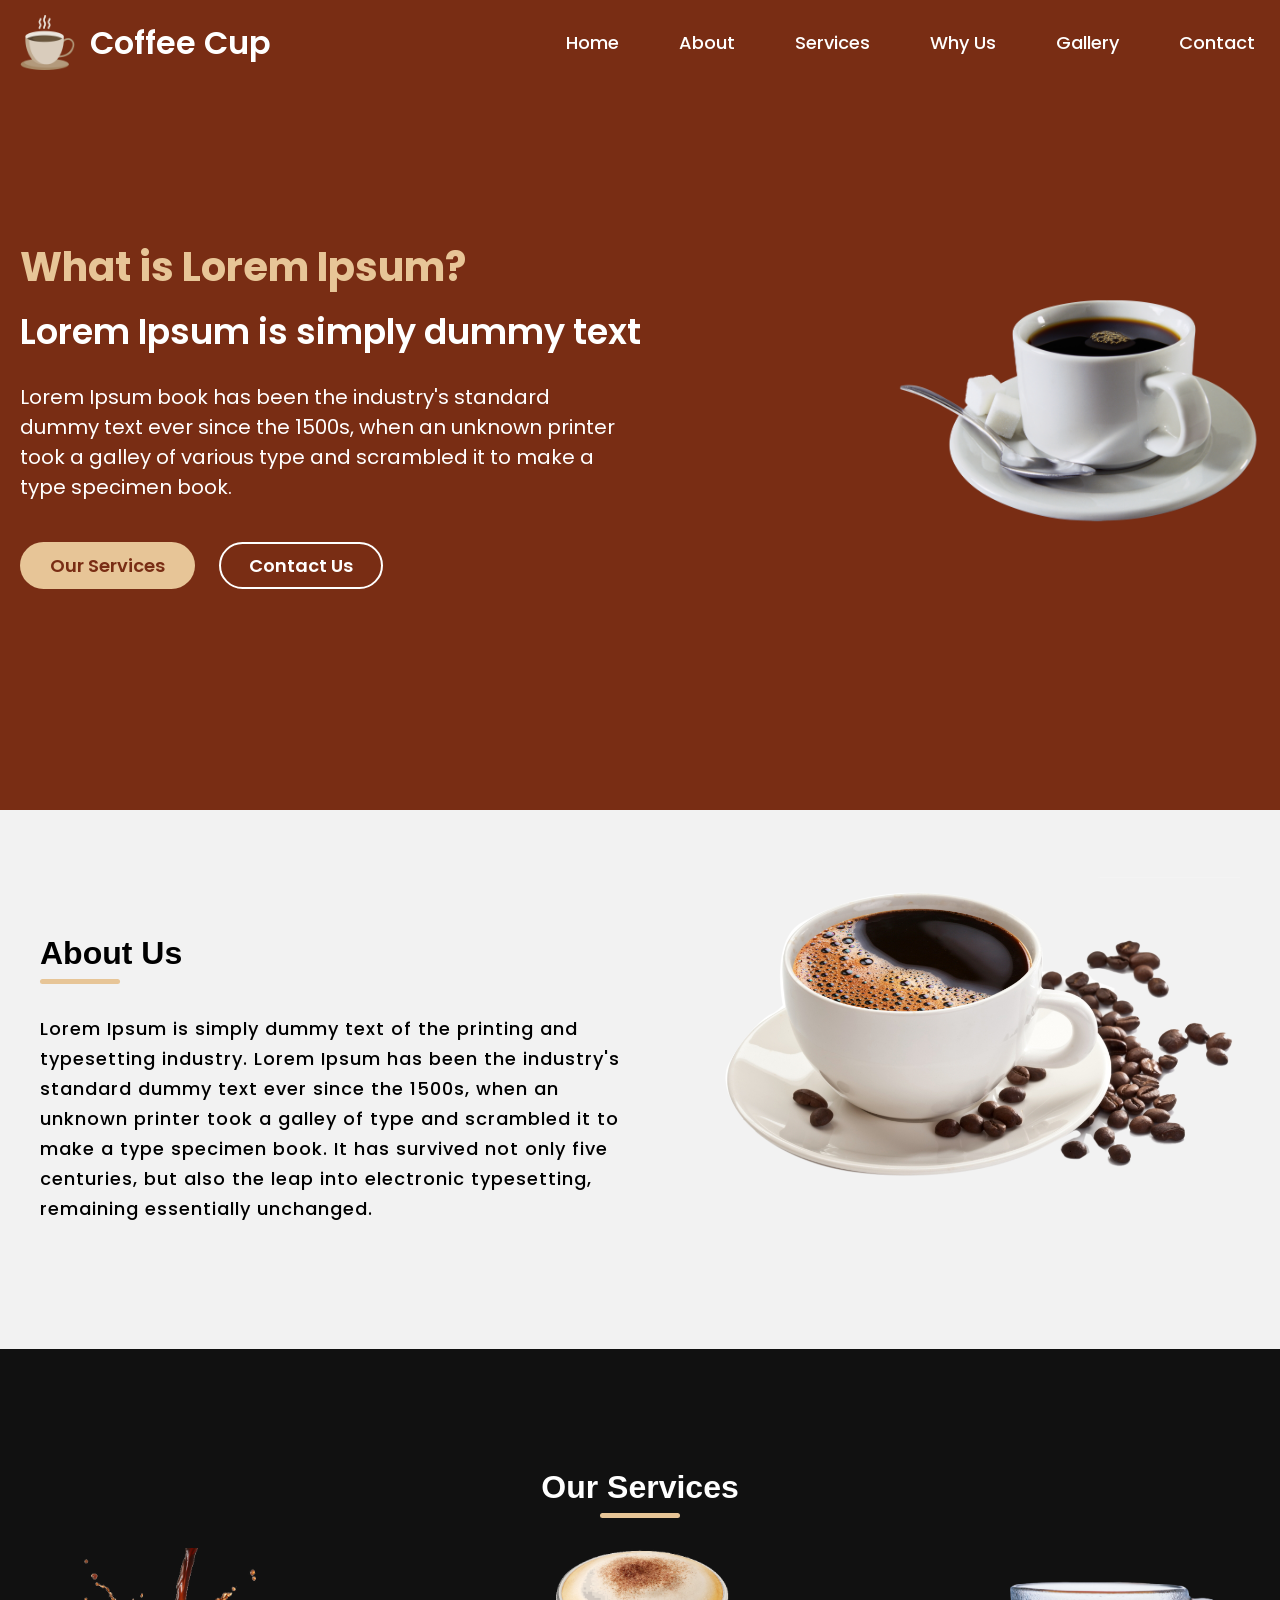
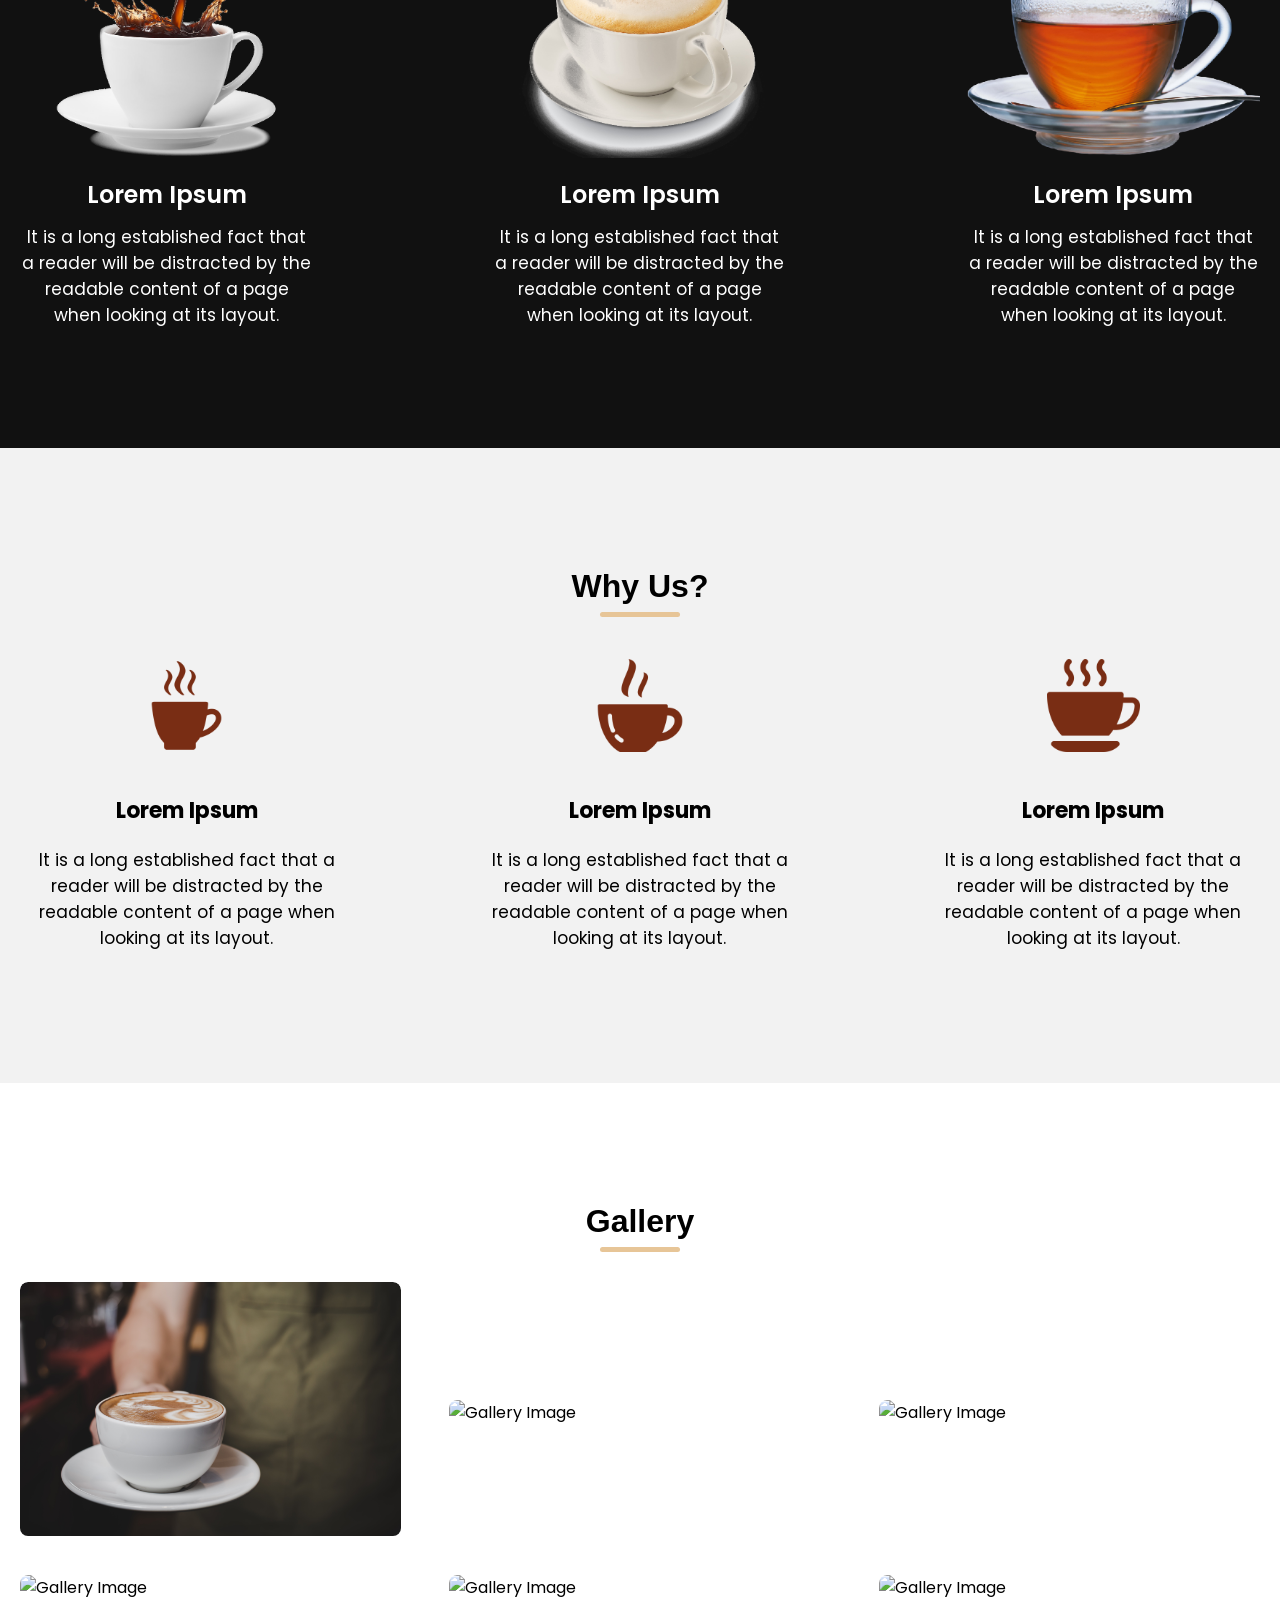
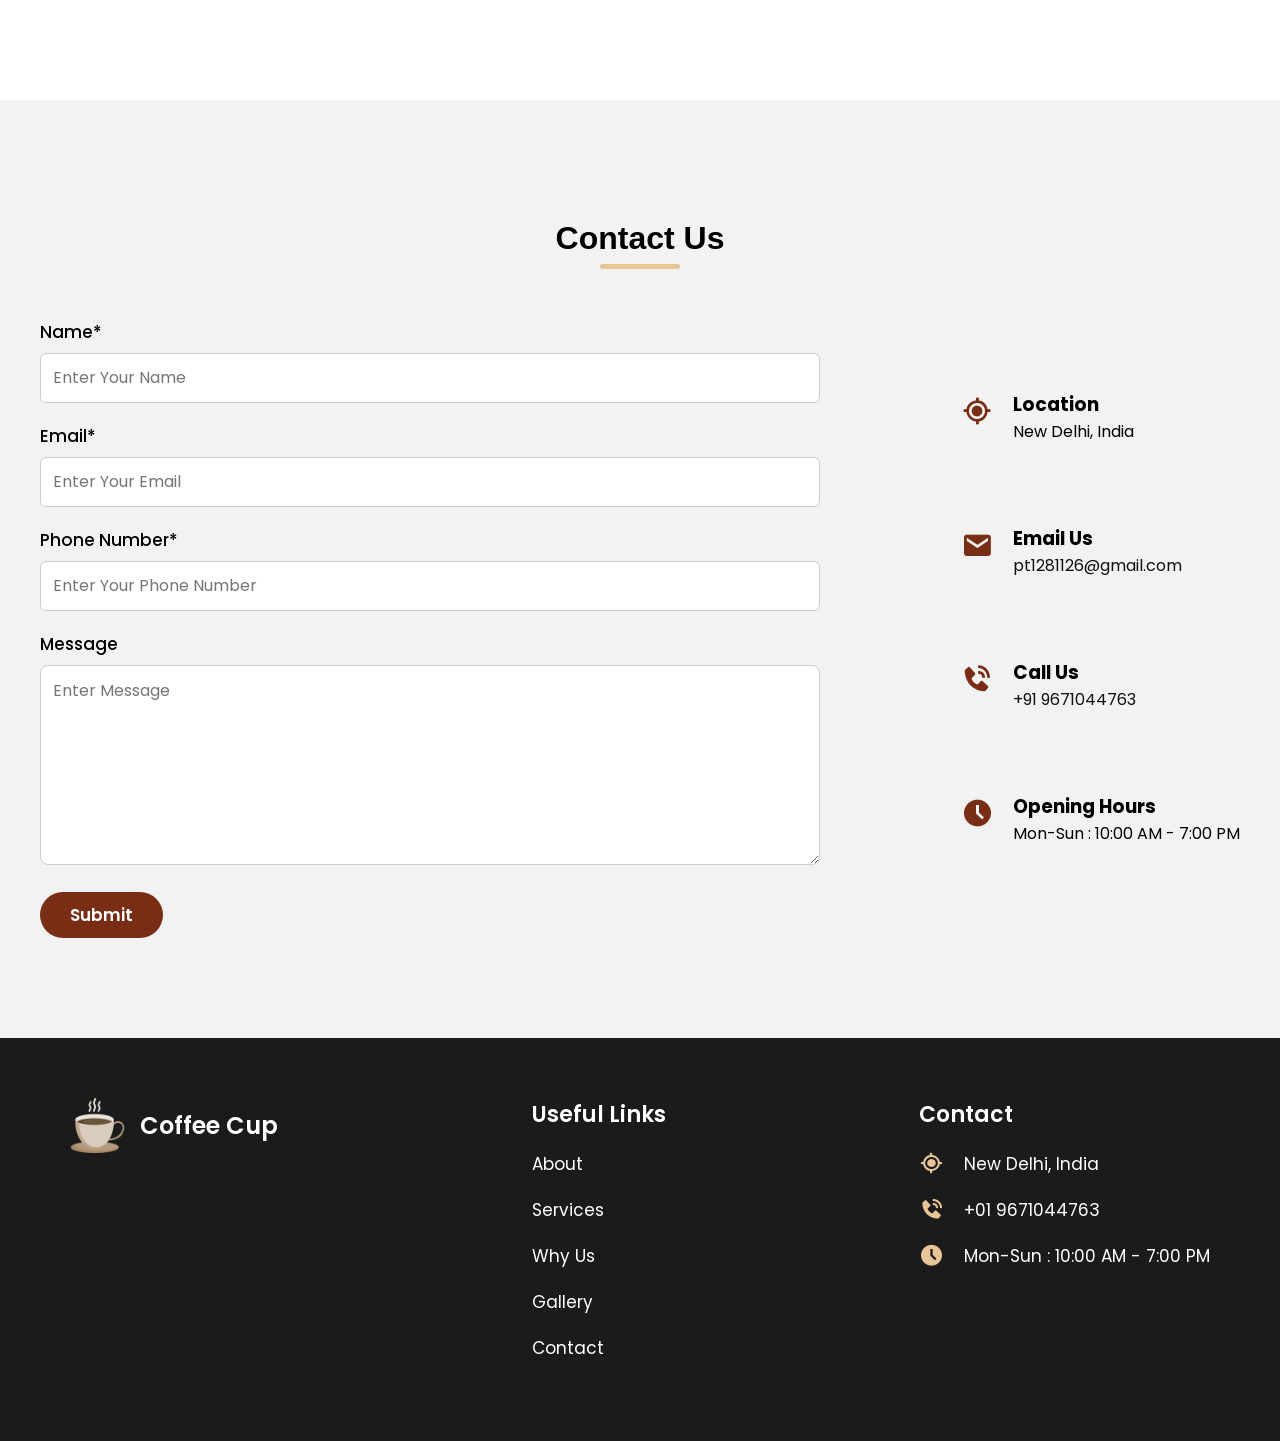
==== index.html @ 2e922ced "Add files via upload" ====
<!DOCTYPE html>
<html lang="en">
  <head>
    <meta charset="UTF-8" />
    <meta name="viewport" content="width=device-width, initial-scale=1.0" />
    <title>Lorem Ipsum</title>
    <!-- CSS Link -->
    <link rel="stylesheet" href="style.css" />
    <!-- Box Icon Link for Icons -->
    <link href="https://unpkg.com/boxicons@2.1.4/css/boxicons.min.css" rel="stylesheet" />
  </head>
  <body>
    <!-- Header & Navbar Section -->
    <header>
      <nav>
        <div class="nav_logo">
          <a href="#">
            <img src="images/coffee-cup.png" alt="Coffee Cup Logo" />
            <h2>Coffee Cup</h2>
          </a>
        </div>

        <input type="checkbox" id="click" />
        <label for="click">
          <i class="menu_btn bx bx-menu"></i>
          <i class="close_btn bx bx-x"></i>
        </label>

        <ul>
          <li><a href="#">Home</a></li>
          <li><a href="#about">About</a></li>
          <li><a href="#service">Services</a></li>
          <li><a href="#why">Why Us</a></li>
          <li><a href="#gallery">Gallery</a></li>
          <li><a href="#contact">Contact</a></li>
        </ul>
      </nav>
    </header>

    <!-- Hero Section -->
    <section class="hero_section">
      <div class="section_container">
        <div class="hero_container">
          <div class="text_section">
            <h2>What is Lorem Ipsum?</h2>
            <h3>Lorem Ipsum is simply dummy text</h3>
            <p>
              Lorem Ipsum book has been the industry's standard dummy text ever since the 1500s, when an unknown printer took a galley of various type and scrambled it to make a type specimen book.
            </p>

            <div class="hero_section_button">
              <button class="button" onclick="document.location='#service'">Our Services</button>
              <button class="button" onclick="document.location='#contact'">Contact Us</button>
            </div>
          </div>

          <div class="image_section">
            <img src="images/hero.png" alt="Coffee" />
          </div>
        </div>
      </div>
    </section>

    <!-- About Us Section -->
    <section class="about_us" id="about">
      <div class="section_container">
        <div class="about_container">
          <div class="text_section">
            <h2 class="section_title" id="about_heading">About Us</h2>
            <p id="about_para">
              Lorem Ipsum is simply dummy text of the printing and typesetting industry. Lorem Ipsum has been the industry's standard dummy text ever since the 1500s, when an unknown printer took a galley of type and scrambled it to make a type specimen book. It has survived not only five centuries, but also the leap into electronic typesetting, remaining essentially unchanged.
            </p>
          </div>

          <div class="image_section">
            <img src="images/about-section.png" alt="dummy image" />
          </div>
        </div>
      </div>
    </section>

    <!-- Services Section -->
    <section class="services" id="service">
      <h2 class="section_title">Our Services</h2>
      <div class="section_container">
        <div class="service_container">
          <div class="services_items">
            <img src="images/coffee-1.png" alt="dummy image" />
            <div class="services_text">
              <h3>Lorem Ipsum</h3>
              <p>
                It is a long established fact that a reader will be distracted by the readable content of a page when looking at its layout.
              </p>
            </div>
          </div>
          <div class="services_items">
            <img src="images/coffee-2.png" alt="dummy image" />
            <div class="services_text">
              <h3>Lorem Ipsum</h3>
              <p>
                It is a long established fact that a reader will be distracted by the readable content of a page when looking at its layout.
              </p>
            </div>
          </div>
          <div class="services_items">
            <img src="images/coffee-3.png" alt="dummy image" />
            <div class="services_text">
              <h3>Lorem Ipsum</h3>
              <p>It is a long established fact that a reader will be distracted by the readable content of a page when looking at its layout.</p>
            </div>
          </div>
        </div>
      </div>
    </section>

    <!-- Why Us Section -->
    <section class="why_us" id="why">
      <h2 class="section_title">Why Us?</h2>
      <div class="section_container">
        <div class="why_container">
          <div class="why_items">
            <img src="images/icon-1.png" alt="dummy image" />
            <div class="why_us_text">
              <h3>Lorem Ipsum</h3>
              <p>
                It is a long established fact that a reader will be distracted by the readable content of a page when looking at its layout.
              </p>
            </div>
          </div>
          <div class="why_items">
            <img src="images/icon-2.png" alt="dummy image" />
            <div class="why_us_text">
              <h3>Lorem Ipsum</h3>
              <p>
                It is a long established fact that a reader will be distracted by the readable content of a page when looking at its layout.
              </p>
            </div>
          </div>
          <div class="why_items">
            <img src="images/icon-3.png" alt="dummy image" />
            <div class="why_us_text">
              <h3>Lorem Ipsum</h3>
              <p>
                It is a long established fact that a reader will be distracted by the readable content of a page when looking at its layout.
              </p>
            </div>
          </div>
        </div>
      </div>
    </section>

    <!-- Gallery Section -->
    <section class="gallery" id="gallery">
      <h2 class="section_title">Gallery</h2>
      <div class="section_container">
        <div class="gallery_container">
          <div class="gallery_items">
            <img src="images/gallery-1.jpg" alt="Gallery Image" />
          </div>
          <div class="gallery_items">
            <img src="images/gallery-2.jpg" alt="Gallery Image" />
          </div>
          <div class="gallery_items">
            <img src="images/gallery-3.jpg" alt="Gallery Image" />
          </div>
          <div class="gallery_items">
            <img src="images/gallery-4.jpg" alt="Gallery Image" />
          </div>
          <div class="gallery_items">
            <img src="images/gallery-5.jpg" alt="Gallery Image" />
          </div>
          <div class="gallery_items">
            <img src="images/gallery-6.jpg" alt="Gallery Image" />
          </div>
        </div>
      </div>
    </section>

    <!-- Contact Section -->
    <section class="contact" id="contact">
      <h2 class="section_title">Contact Us</h2>
      <div class="section_container">
        <div class="contact_container">
          <div class="contact_form">
            <form action="#">
              <div class="field">
                <label for="Name">Name*</label>
                <input type="text" id="Name" placeholder="Enter Your Name" required />
              </div>
              <div class="field">
                <label for="email">Email*</label>
                <input
                  type="text"
                  id="email"
                  placeholder="Enter Your Email"
                  required
                />
              </div>
              <div class="field">
                <label for="number">Phone Number*</label>
                <input
                  type="number"
                  id="number"
                  placeholder="Enter Your Phone Number"
                  required
                />
              </div>
              <div class="field">
                <label for="textarea">Message</label>
                <textarea
                  name="textarea"
                  id="textarea"
                  placeholder="Enter Message"
                ></textarea>
              </div>

              <button class="button" id="submit">Submit</button>
            </form>
          </div>

          <div class="contact_text">
            <div class="contact_items">
              <i class="bx bx-current-location"></i>
              <div class="contact_details">
                <h3>Location</h3>
                <p>New Delhi, India</p>
              </div>
            </div>
            <div class="contact_items">
              <i class="bx bxs-envelope"></i>
              <div class="contact_details">
                <h3>Email Us</h3>
                <p><a href="mailto:pt1281126@gmail.com" class="contact_link">pt1281126@gmail.com</a></p>
              </div>
            </div>
            <div class="contact_items">
              <i class="bx bxs-phone-call"></i>
              <div class="contact_details">
                <h3>Call Us</h3>
                <p><a href="tel:+91 9671044763" class="contact_link">+91 9671044763</a></p>
              </div>
            </div>
            <div class="contact_items">
              <i class="bx bxs-time-five"></i>
              <div class="contact_details">
                <h3>Opening Hours</h3>
                <p>Mon-Sun : 10:00 AM - 7:00 PM</p>
              </div>
            </div>
          </div>
        </div>
      </div>
    </section>

    <!-- Footer Section -->
    <footer>
      <div class="section_container">
        <div class="footer_section">
          <div class="footer_logo">
            <a href="index.html">
              <img src="images/coffee-cup.png" alt="Coffee Cup Logo" />
              <h2>Coffee Cup</h2>
            </a>
          </div>

          <div class="useful_links">
            <h3>Useful Links</h3>
            <ul>
              <li><a href="#about">About</a></li>
              <li><a href="#service">Services</a></li>
              <li><a href="#why">Why Us</a></li>
              <li><a href="#gallery">Gallery</a></li>
              <li><a href="#contact">Contact</a></li>
            </ul>
          </div>

          <div class="contact_us">
            <h3>Contact</h3>
            <ul>
              <li>
                <i class="bx bx-current-location"></i>
                <span>New Delhi, India</span>
              </li>
              <li>
                <i class="bx bxs-phone-call"></i> <span>+01 9671044763</span>
              </li>
              <li>
                <i class="bx bxs-time-five"></i>
                <span>Mon-Sun : 10:00 AM - 7:00 PM</span>
              </li>
            </ul>
          </div>
        </div>
      </div>
    </footer>
  </body>
</html>
---- style.css ----
/* Importing Google font - Poppins */
@import url("https://fonts.googleapis.com/css2?family=Poppins:wght@400;500;600;700&display=swap");

* {
    margin: 0;
    padding: 0;
    box-sizing: border-box;
    font-family: "Poppins", sans-serif;
}

/* Custome Colors */
:root {
    /* Colors */
    --primary-color: #792d14;
    --secondary-color: #e7c597;
    --dark-color: #111111;
    --white-color: #fff;
    --light-gray-color: #f2f2f2;

    /* Site Max-Width */
    --site-max-width: 1300px;
}

html {
    scroll-behavior: smooth;
}

body {
    background-color: var(--white-color);
}

/* Code That apply to all over website */
a {
    text-decoration: none;
}

ul {
    list-style: none;
}

.section_container {
    margin: 0 auto;
    max-width: var(--site-max-width);
}

.section_title {
    text-align: center;
    padding: 60px 0 30px;
    font-size: 32px;
    font-family: "Righteous", sans-serif;
}

h2#about_heading, p#about_para {
    text-align: left;
}

.section_title::after {
    content: '';
    width: 80px;
    background: var(--secondary-color);
    height: 5px;
    display: block;
    margin: 7px auto 0;
    border-radius: 8px;
}

#about_heading::after {
    margin: 7px 0 0;
}

/* Header section */
header {
    position: fixed;
    top: 0;
    width: 100%;
    z-index: 1;
    background: var(--primary-color);
}

nav {
    display: flex;
    padding: 15px 0 15px 20px;
    justify-content: space-between;
    align-items: center;
    margin: 0 auto;
    max-width: var(--site-max-width);
}

nav .nav_logo a {
    display: flex;
    gap: 15px;
    align-items: center;
}

nav .nav_logo a img {
    max-width: 55px;
}

nav .nav_logo h2 {
    color: var(--white-color);
    font-weight: 600;
    font-size: 32px;
}

nav ul {
    display: flex;
    gap: 10px;
}

nav ul li a {
    display: block;
    padding: 10px 25px;
    font-size: 18px;
    font-weight: 500;
    color: var(--white-color);
    border-radius: 30px;
    transition: all 0.2s ease;
}

nav ul li a:hover {
    color: var(--primary-color);
    background-color: var(--secondary-color);
}

nav label {
    font-size: 32px;
    color: var(--white-color);
    cursor: pointer;
}

label .menu_btn,
label .close_btn {
    display: none;
}

#click {
    display: none;
}

/* Hero Section */
.hero_section {
    min-height: 90vh;
    background: var(--primary-color);
}

.hero_container {
    display: flex;
    gap: 20px;
    padding: 20px;
    align-items: center;
    padding-top: 120px;
    min-height: calc(90vh - 85px);
    justify-content: space-between;
}

.hero_container .text_section h2 {
    font-size: 40px;
    color: var(--secondary-color);
}

.hero_container .text_section h3 {
    font-size: 35px;
    font-weight: 600;
    color: var(--white-color);
    margin-top: 8px;
}

.hero_container .text_section p {
    font-size: 20px;
    font-weight: 400;
    color: var(--white-color);
    margin: 24px 0 40px;
    max-width: 70%;
}

.hero_container .hero_section_button {
    display: flex;
    gap: 24px;
}

.hero_container .hero_section_button .button {
    padding: 8px 28px;
    border: 2px solid transparent;
    outline: none;
    cursor: pointer;
    border-radius: 50px;
    background: var(--secondary-color);
    color: var(--primary-color);
    font-size: 18px;
    font-weight: 600;
    transition: all 0.4s ease;
}

.hero_container .hero_section_button .button:last-child {
    color: var(--white-color);
    border-color: var(--white-color);
    background: none;
}

.hero_container .hero_section_button .button:first-child:hover {
    color: var(--white-color);
    background: transparent;
    border-color: var(--white-color);
}

.hero_container .hero_section_button .button:last-child:hover {
    color: var(--primary-color);
    background: var(--secondary-color);
    border-color: var(--secondary-color);
}

.hero_container .image_section {
    max-width: 45%;
}

.hero_container .image_section img {
    width: 100%;
}

/* About Us Section */
.about_us {
    padding: 60px 20px 120px;
    background: var(--light-gray-color);
}

.about_container {
    display: flex;
    justify-content: space-between;
    gap: 20px;
    align-items: center;
    padding: 0px 20px;
}

.about_container .text_section {
    max-width: 50%;
}

.about_container .text_section p {
    font-size: 18px;
    font-weight: 500;
    letter-spacing: 1px;
    line-height: 30px;
    text-align: center;
}

.about_container .image_section {
    max-width: 45%;
}

.about_container .image_section img {
    width: 100%;
}

/* Services Section */
.services {
    background: var(--dark-color);
    color: var(--white-color);
    padding: 60px 20px 120px;
}

.services .service_container {
    display: flex;
    justify-content: space-between;
    gap: 120px;
    align-items: center;
    flex-wrap: wrap;
}

.section_container .services_items img {
    width: 100%;
}

.section_container .services_items {
    width: calc(100% / 3 - 120px);
}

.services_items .services_text {
    text-align: center;
}

.services_items .services_text h3 {
    margin: 12px 0;
    font-weight: 600;
    font-size: 24px;
}

.services_items .services_text p {
    font-size: 17px;
}

/* Why Us Section */
.why_us {
    background: var(--light-gray-color);
    padding: 60px 20px 120px;
}

.why_us .why_container {
    display: flex;
    justify-content: space-between;
    gap: 80px;
    align-items: center;
    flex-wrap: wrap;
}

.why_container .why_items img {
    width: 30%;
    margin-bottom: 10px;
}

.why_container .why_items {
    width: calc(100% / 3 - 80px);
    padding: 12px;
    display: flex;
    flex-direction: column;
    align-items: center;
    gap: 12px;
}

.why_items .why_us_text {
    text-align: center;
}

.why_items .why_us_text h3 {
    margin: 20px 0;
    font-size: 22px;
}

.why_items .why_us_text p {
    font-size: 17px;
}

/* Gallery Section */
.gallery {
    background: var(--white-color);
    padding: 60px 20px 100px;
}

.gallery .gallery_container {
    display: flex;
    justify-content: space-between;
    gap: 32px;
    align-items: center;
    flex-wrap: wrap;
}

.gallery_container .gallery_items {
    width: calc(100% / 3 - 32px);
    overflow: hidden;
    border-radius: 8px;
}

.gallery .gallery_container img {
    width: 100%;
    border-radius: 8px;
    transition: transform 0.4s ease;
}

.gallery_container .gallery_items:hover img {
    transform: scale(1.3);
}

/* Contact Section */
.contact {
    background: var(--light-gray-color);
    padding: 60px 20px 100px;
}

.contact_container {
    display: flex;
    gap: 50px;
    align-items: center;
    justify-content: space-between;
    padding: 0px 20px !important;
}

.contact_container .contact_form {
    max-width: 65%;
    width: 100%;
}

.contact_container .contact_form .field {
    margin: 20px 0;
}

.contact_container .contact_form .field label {
    display: block;
    font-size: 17px;
    font-weight: 500;
    margin-bottom: 8px;
}

.contact_container .contact_form .field input {
    width: 100%;
    height: 50px;
    padding: 0 12px;
    font-size: 16px;
    border-radius: 6px;
    border: 1px solid #ccc;
}

.contact_container .contact_form textarea {
    width: 100%;
    height: 200px;
    padding: 12px;
    font-size: 16px;
    border-radius: 8px;
    border: 1px solid #ccc;
    resize: vertical;
}

.contact_container .contact_form .button {
    padding: 8px 28px;
    border: 2px solid transparent;
    outline: none;
    cursor: pointer;
    border-radius: 50px;
    background: var(--primary-color);
    color: var(--white-color);
    font-size: 17px;
    font-weight: 600;
    transition: all 0.4s ease;
}

.contact_container .contact_form .button:hover {
    color: var(--primary-color);
    background: transparent;
    border-color: var(--primary-color);
}

.contact_text .contact_items {
    display: flex;
    gap: 20px;
    margin: 80px 0;
}

.contact_text .contact_items i {
    font-size: 32px;
    margin-top: 5px;
    color:var(--primary-color);
}

.contact_link{
    color:var(--dark-color);
}

.contact_link:hover{
    color:var(--primary-color);
}

/* Footer Section */
footer {
    background: #1b1b1b;
    color: var(--white-color);
    padding: 60px 20px;
}

.footer_section {
    display: flex;
    justify-content: space-between;
    padding: 0px 50px;
}

.footer_section h3 {
    font-size: 22px;
    margin-bottom: 16px;
    font-weight: 600;
}

.footer_section .footer_logo a {
    display: flex;
    gap: 15px;
    align-items: center;
    color: var(--white-color);
}

.footer_section .footer_logo a img {
    max-width: 55px;
}

.footer_section .footer_logo a h2 {
    font-weight: 600;
}

.footer_section .useful_links ul li {
    margin: 20px 0;
}

.footer_section .useful_links ul li a {
    color: var(--white-color);
    font-size: 17px;
}

.footer_section .useful_links ul li a:hover {
    color:var(--secondary-color);
}

.footer_section .contact_us ul li {
    margin: 20px 0;
    display: flex;
    align-items: center;
    gap: 20px;
}

.footer_section .contact_us ul li i {
    font-size: 25px;
    color:var(--secondary-color);
}

.footer_section .contact_us ul li span {
    font-size: 17px;
}

.footer_section .follow_us i {
    font-size: 26px;
    margin-right: 25px;
    cursor: pointer;
    transition: all 0.3s ease;
}

.footer_section .follow_us i:hover {
    color: var(--secondary-color);
}


/* Responsive Media Query code for max-width: 1024px */

@media screen and (max-width: 1024px) {
    nav {
        padding: 15px 20px;
    }

    label .menu_btn {
        display: block;
    }

    nav ul {
        display: block;
        background: var(--white-color);
        position: absolute;
        top: 75px;
        left: -100%;
        overflow-y: auto;
        width: 100%;
        height: 100vh;
        text-align: center;
        transition: all 0.15s ease;
    }

    #click:checked~ul {
        left: 0;
    }

    #click:checked~label .close_btn {
        display: block;
    }

    #click:checked~label .menu_btn {
        display: none;
    }

    nav ul li {
        display: block;
        padding: 8px 12px;
        width: 48%;
        margin: 24px auto;
    }

    nav ul li a {
        color: var(--dark-color);
    }

    .hero_container {
        flex-direction: column-reverse;
        align-items: center;
        padding-bottom: 32px;
    }

    .hero_container .image_section {
        max-width: 100%;
        text-align: center;
    }

    .hero_container .image_section img {
        max-width: 90%;
        align-items: center;
    }

    .hero_container .text_section {
        max-width: 100%;
        text-align: center;
        display: flex;
        flex-direction: column;
        align-items: center;
    }

    .hero_container .text_section p {
        max-width: 100%;
    }

    .about_container {
        flex-direction: column;
    }

    .about_container .text_section {
        max-width: 100%;
    }

    .services .service_container {
        gap: 50px;
    }

    .section_container .services_items {
        width: calc(100% / 2 - 50px);
    }

    .why_us .why_container {
        gap: 50px;
    }

    .why_container .why_items {
        width: calc(100% / 2 - 50px);
    }

    .gallery .gallery_container {
        justify-content: center;
    }

    .gallery_container .gallery_items {
        width: calc(100% / 2 - 50px);
    }

    .contact_container {
        flex-direction: column-reverse;
    }

    .contact_text .contact_items {
        margin: 25px 0;
    }

    .contact_container .contact_form {
        max-width: 100%;
    }

    .footer_section {
        flex-direction: column;
        gap: 24px;
    }

    .footer_section .useful_links {
        text-align: start;
    }
}

/* Responsive Media Query code for max-width: 576px */
@media screen and (max-width: 576px) {
    .section_title {
        padding: 20px 0;
    }

    nav .nav_logo a img,
    .footer_section .footer_logo a img {
        max-width: 45px;
    }

    nav .nav_logo h2 {
        font-size: 30px;
    }

    .hero_container {
        justify-content: space-evenly;
    }

    .hero_container .text_section h2 {
        font-size: 30px;
    }

    .hero_container .text_section h3 {
        font-size: 26px;
    }

    .hero_container .image_section img {
        max-width: 80%;
    }

    .hero_container .text_section p {
        font-size: 17px;
    }

    .about_container .image_section {
        max-width: 70%;
    }

    .about_container {
        padding: 0px;
    }

    .about_us, .why_us {
        padding: 20px 20px 20px;
    }

    .button {
        padding: 10px 20px !important;
        font-size: 15px !important;
    }

    .section_container .services_items,
    .why_container .why_items {
        width: 100%;
        text-align: center;
    }

    .gallery_container .gallery_items {
        flex-direction: column;
        width: 100%;
    }

    .services, .gallery, .contact{
        padding: 20px 20px 40px;
    }

    .services .service_container,
    .why_us .why_container {
        gap: 30px;
    }

    .section_container .services_items img {
        max-width: 80%;
    }

    .contact_container, .footer_section{
        gap: 0px;
        padding: 0px;
    }

    .contact_container{
        align-items: start;
        padding: 0px !important;
    }

    .footer_section .useful_links {
        padding-top: 20px;
    }
    
    footer{
        padding: 30px;
    }
}
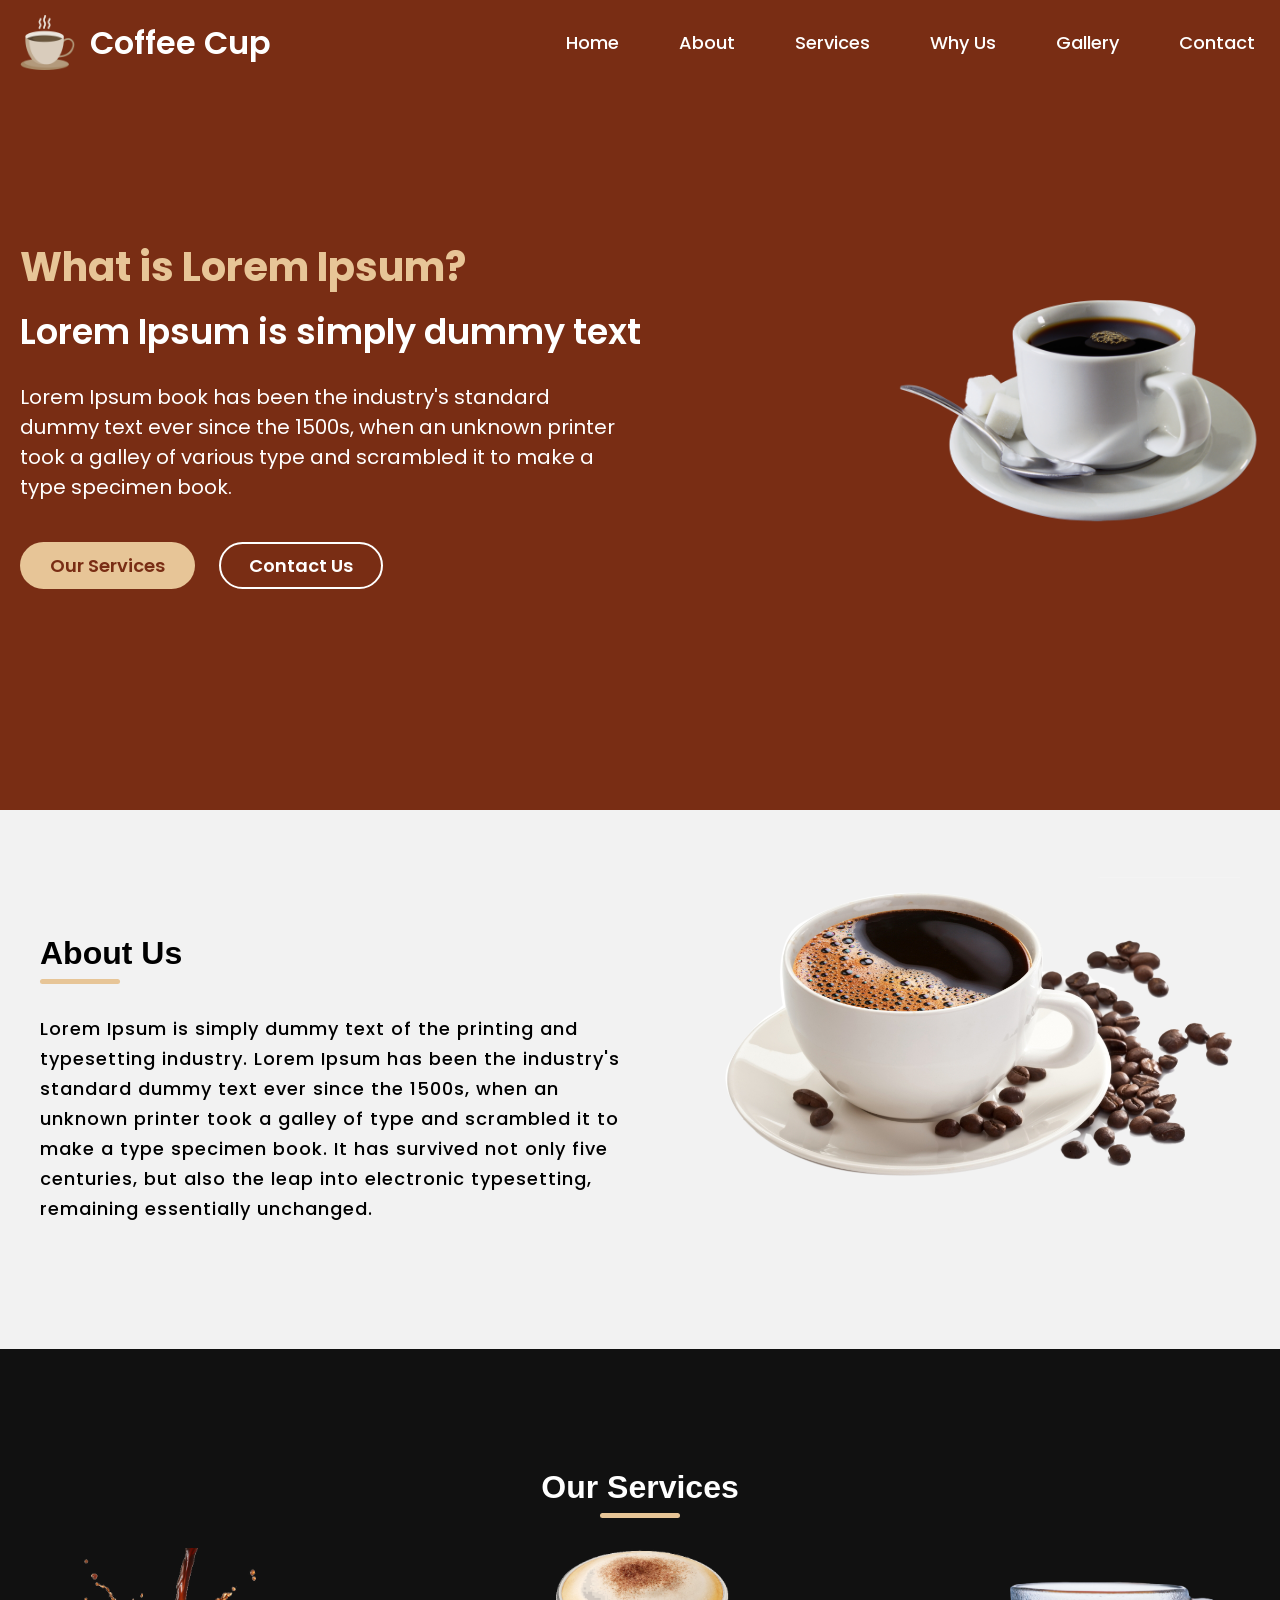
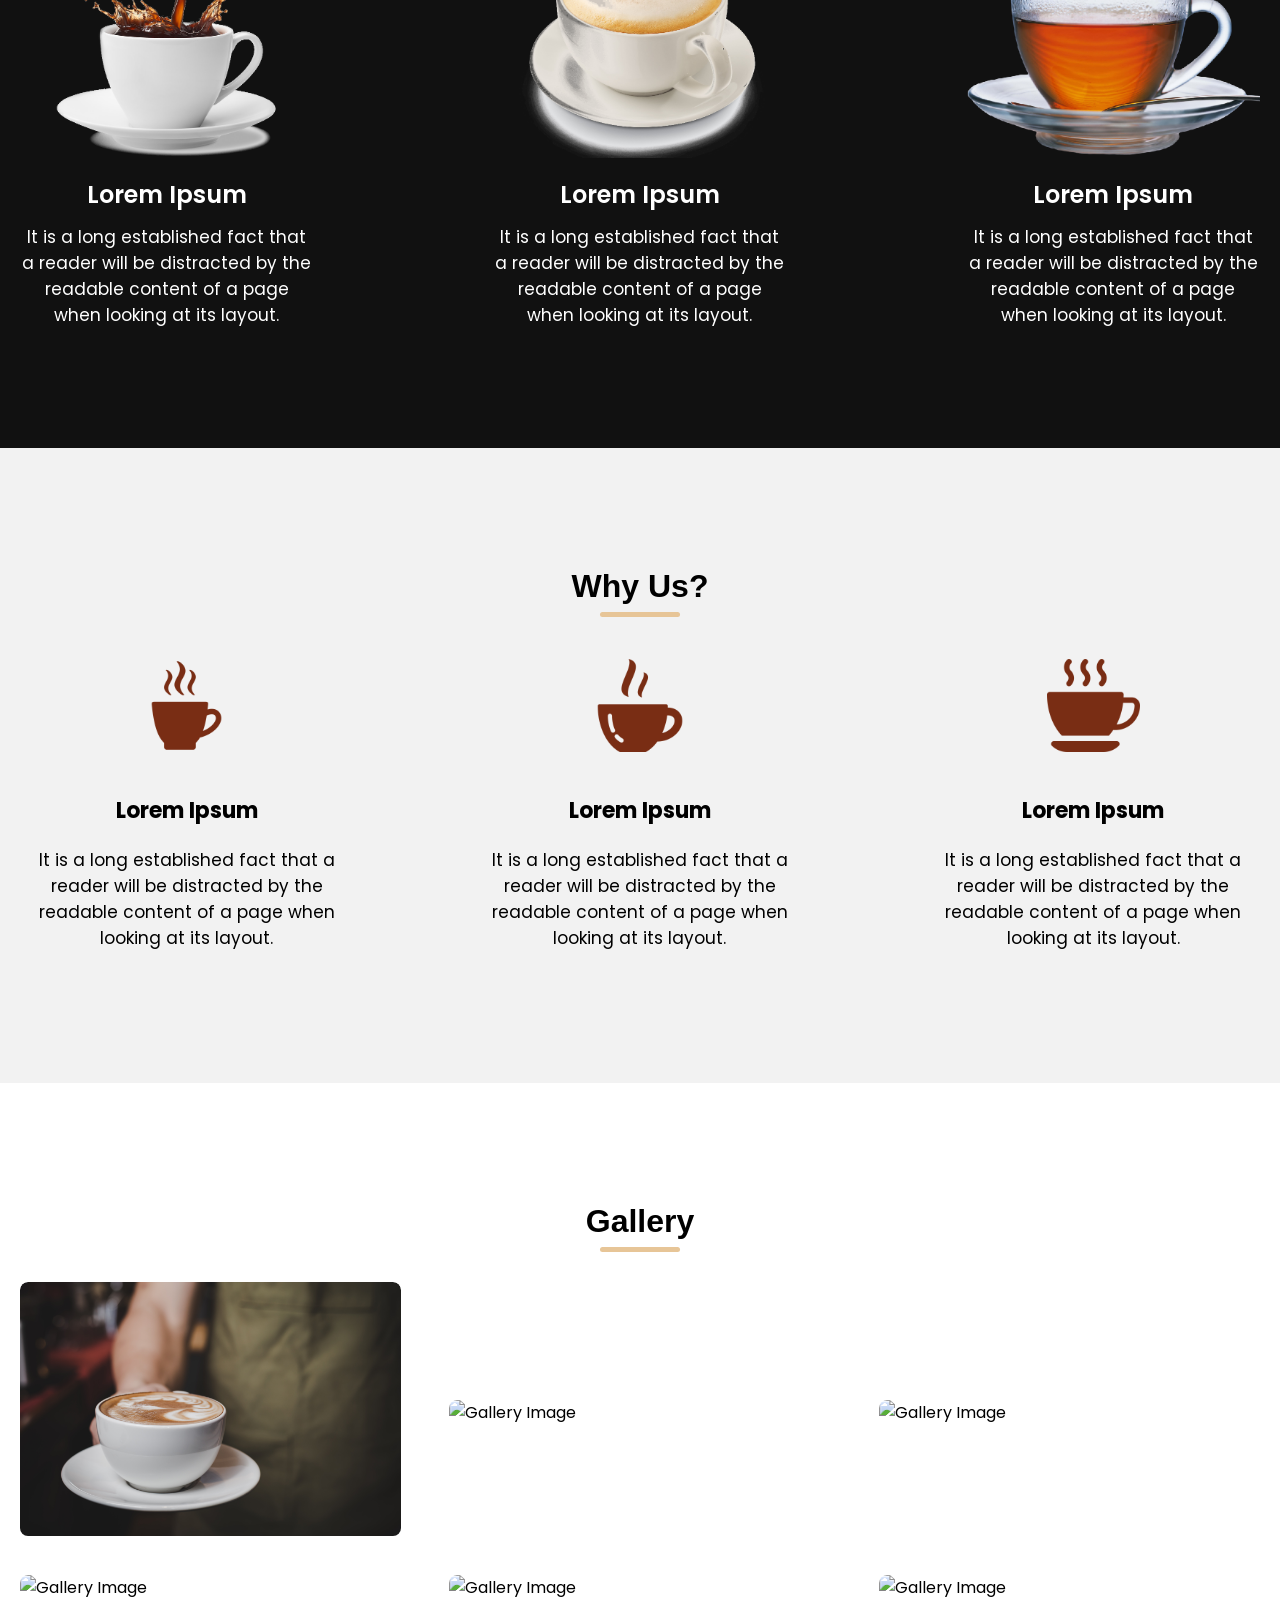
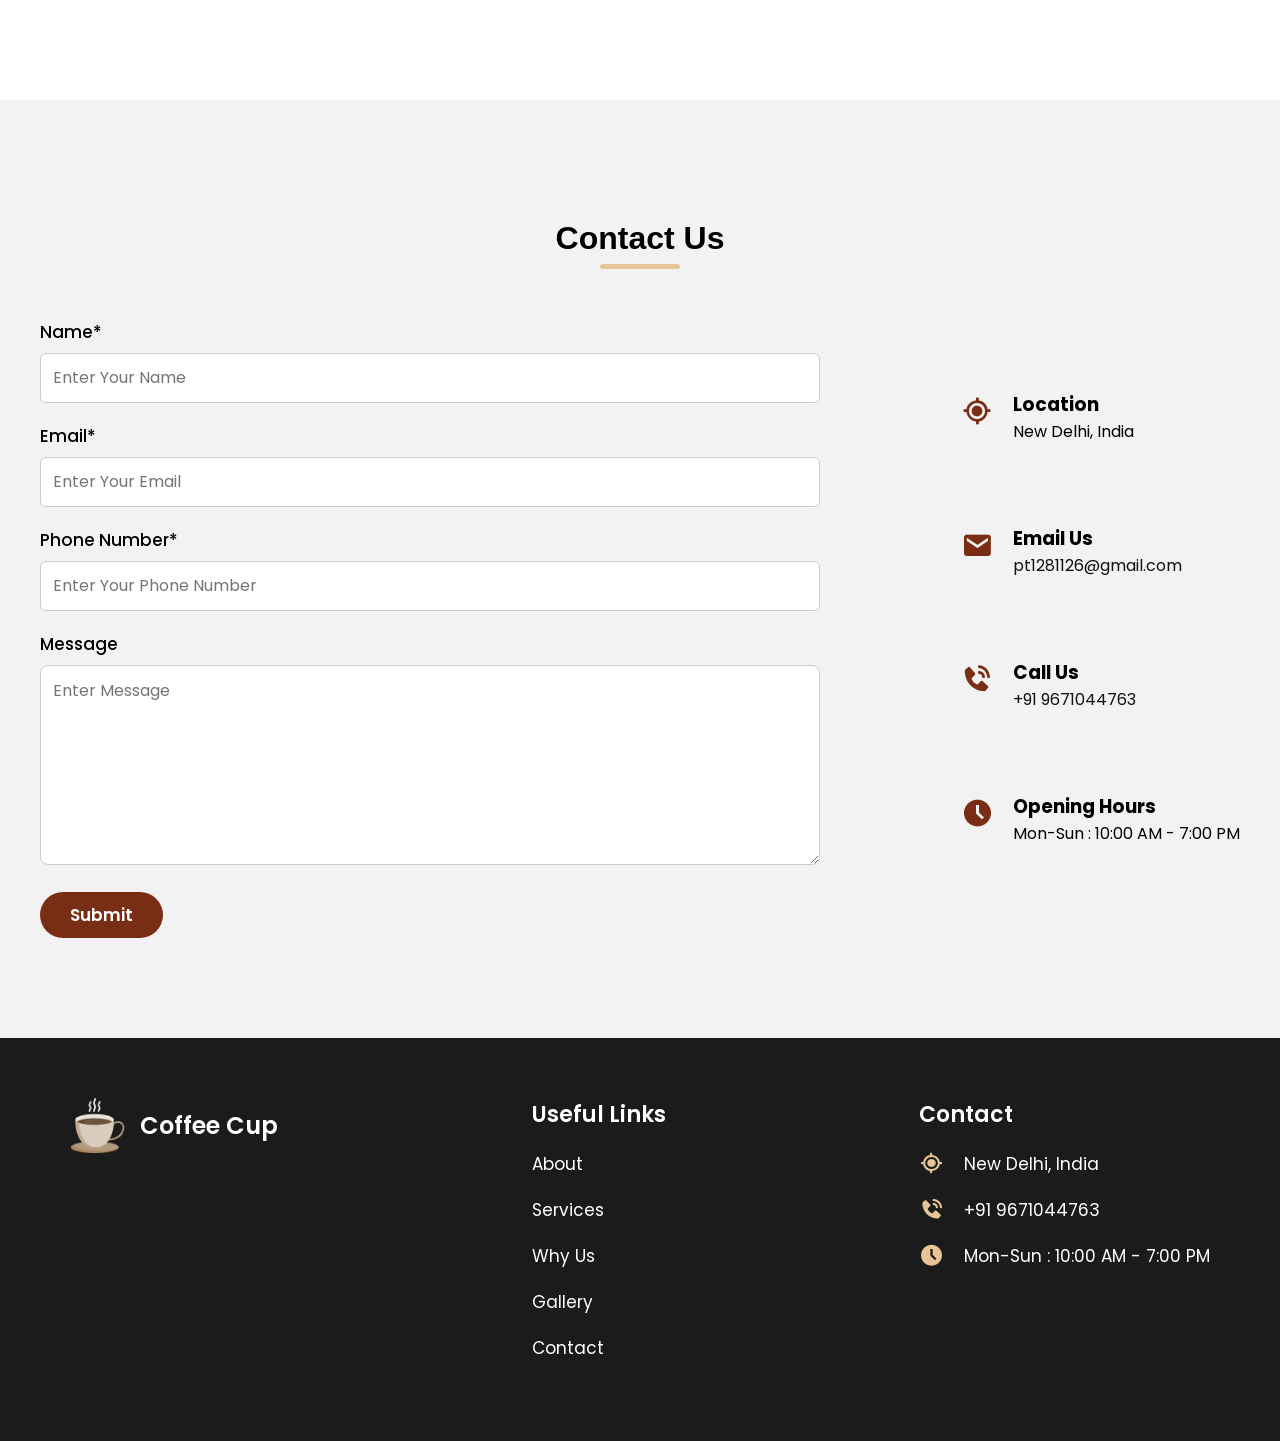
==== commit 52895f71: "Update index.html" ====
--- a/index.html
+++ b/index.html
@@ -282,7 +282,7 @@
                 <span>New Delhi, India</span>
               </li>
               <li>
-                <i class="bx bxs-phone-call"></i> <span>+01 9671044763</span>
+                <i class="bx bxs-phone-call"></i> <span>+91 9671044763</span>
               </li>
               <li>
                 <i class="bx bxs-time-five"></i>
